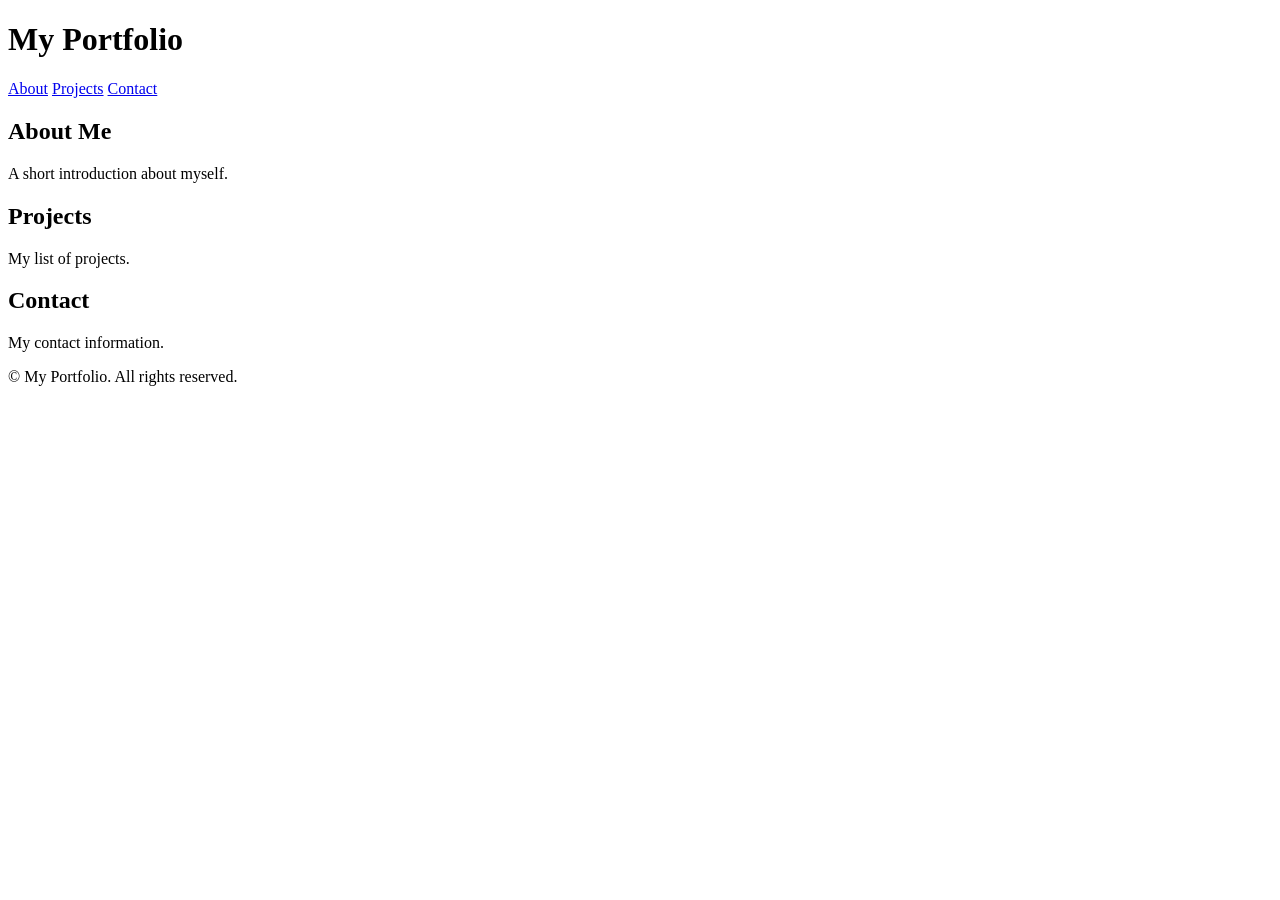
==== index.html @ 0d49449a "Finalize portfolio HTML structure" ====
<!DOCTYPE html>
<html lang="en-US">
    <head> 
        <meta charset="UTF-8">
        <meta name="viewport" content="width=device-width, initial-scale=1.0">
        <meta name="description" content="A personal portfolio showcasing my background, projects, and contact information.">
        <title>My Portfolio</title>
        <link rel="stylesheet" href="style.css">
        <script src="script.js" defer></script>
    </head>
    <body>
        <header>
            <h1>My Portfolio</h1>
            <nav aria-label="Main navigation">
                <a href="#about">About</a>
                <a href="#projects">Projects</a>
                <a href="#contact">Contact</a>
            </nav>
        </header>
        <main>
            <section id="about">
                <h2>About Me</h2>
                <p>A short introduction about myself.</p>
            </section>
            <section id="projects">
                <h2>Projects</h2>
                <p>My list of projects.</p>
            </section>
            <section id="contact">
                <h2>Contact</h2>
                <p>My contact information.</p>
            </section>
        </main>
        <footer>
            <p>&copy; My Portfolio. All rights reserved.</p>
        </footer>
    </body>
</html>
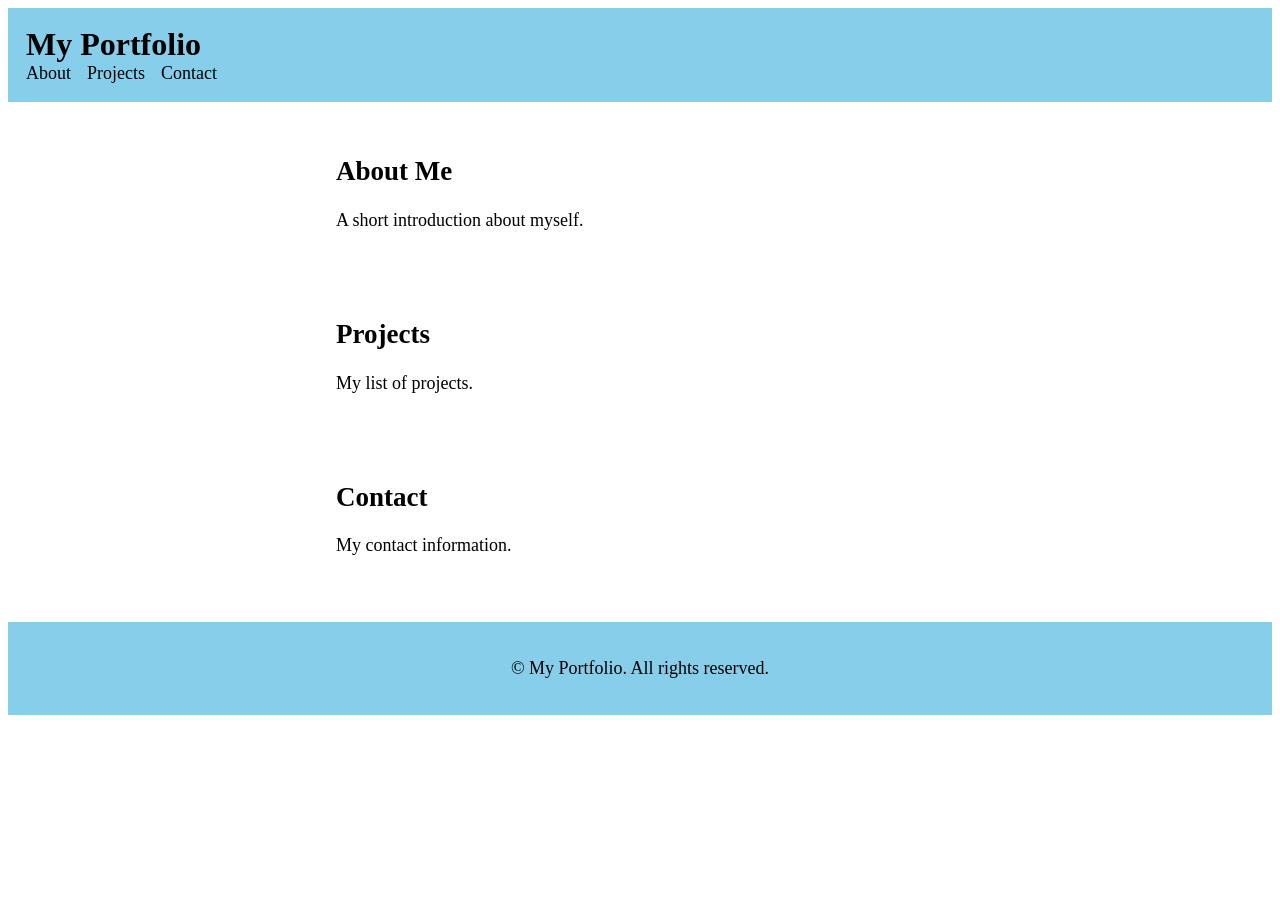
==== commit b2fc73f8: "Update portfolio HTML and CSS" ====
--- a/index.html
+++ b/index.html
@@ -2,7 +2,7 @@
 <html lang="en-US">
     <head> 
         <meta charset="UTF-8">
-        <meta name="viewport" content="width=device-width, initial-scale=1.0">
+        <meta name="viewport" content="width=device-width, initial-scale=1, viewport-fit=cover">
         <meta name="description" content="A personal portfolio showcasing my background, projects, and contact information.">
         <title>My Portfolio</title>
         <link rel="stylesheet" href="style.css">
--- a/style.css
+++ b/style.css
@@ -0,0 +1,69 @@
+/* 1. Global Styles */
+body {
+    background-color: white;
+    font-family: "Times", "Times New Roman", "Georgia", serif;
+    color: black;
+    font-size: large;
+    line-height: normal;
+}
+
+
+/* 2. Header and Navigation */
+header {
+    background-color: #87CEEB;
+    padding: 1em;
+}
+
+header h1 {
+    font-size: 2rem;
+    font-weight: 700;
+    margin: 0;
+}
+
+nav {
+    display: flex;
+    gap: 1rem;
+    align-items: center;
+}
+
+nav a {
+    color: inherit;
+    text-decoration: none;
+}
+
+nav a:hover {
+    background-color: gold;
+}
+
+nav a:focus-visible {
+    outline: 2px dashed crimson;
+    outline-offset: 3px;
+    border-radius: 3px;
+}
+
+
+/* 3. Main Content */
+main {
+    max-width: 40rem;
+    margin: auto;
+    padding: 1rem 3rem;
+}
+
+
+/* 4. Sections */
+section {
+    margin-bottom: 1rem;
+    padding: 1rem;
+}
+
+
+/* 5. Footer */
+footer {
+    background-color: #87CEEB;
+    padding: 1em;
+    text-align: center;
+}
+
+
+/* 6. Responsive Design */
+
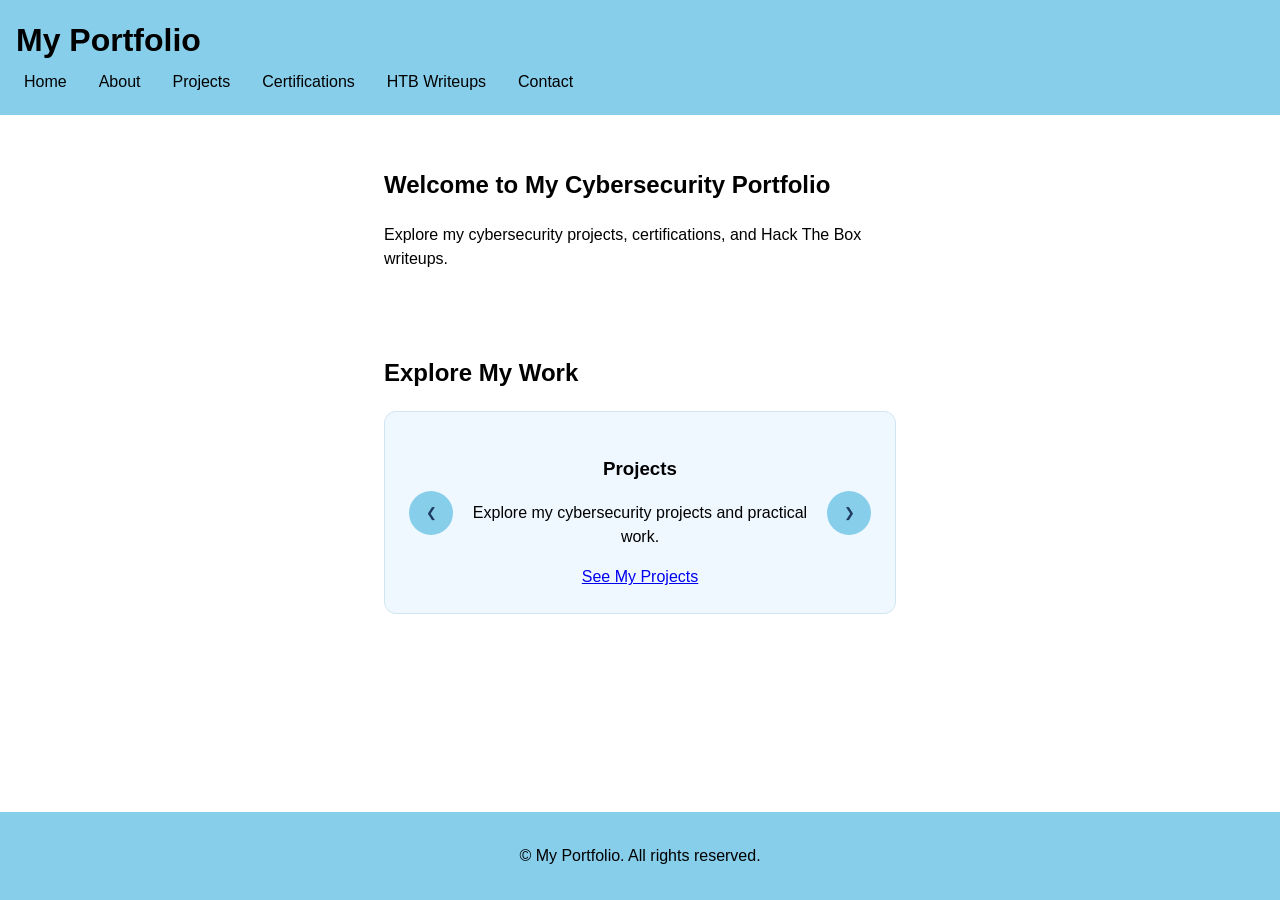
==== commit d419d6c9: "Updated code for the index.html, about.html, style.css, and script.js." ====
--- a/index.html
+++ b/index.html
@@ -12,23 +12,41 @@
         <header>
             <h1>My Portfolio</h1>
             <nav aria-label="Main navigation">
-                <a href="#about">About</a>
-                <a href="#projects">Projects</a>
-                <a href="#contact">Contact</a>
+                <a href="index.html">Home</a>
+                <a href="about.html">About</a>
+                <a href="projects.html">Projects</a>
+                <a href="certifications.html">Certifications</a>
+                <a href="writeups/">HTB Writeups</a>
+                <a href="contact.html">Contact</a>
             </nav>
         </header>
         <main>
-            <section id="about">
-                <h2>About Me</h2>
-                <p>A short introduction about myself.</p>
+            <section id="welcome">
+                <h2>Welcome to My Cybersecurity Portfolio</h2>
+                <p>
+                    Explore my cybersecurity projects, certifications,
+                    and Hack The Box writeups.
+                </p>
             </section>
-            <section id="projects">
-                <h2>Projects</h2>
-                <p>My list of projects.</p>
-            </section>
-            <section id="contact">
-                <h2>Contact</h2>
-                <p>My contact information.</p>
+            <section id="portfolio-highlights">
+                <h2>Explore My Work</h2>
+                <div class="carousel">
+                    <button type="button" id="previous-slide" aria-label="Previous slide">
+                        &#10094;
+                    </button>
+                    <div class="carousel-content" aria-live="polite">
+                        <h3 id="slide-title">Projects</h3>
+                        <p id="slide-description">
+                            Explore my cybersecurity projects and practical work.
+                        </p>
+                        <a id="slide-link" href="projects.html">
+                            See My Projects
+                        </a>
+                    </div>
+                    <button type="button" id="next-slide" aria-label="Next slide">
+                        &#10095;
+                    </button>
+                </div>
             </section>
         </main>
         <footer>
--- a/style.css
+++ b/style.css
@@ -1,10 +1,14 @@
 /* 1. Global Styles */
 body {
     background-color: white;
-    font-family: "Times", "Times New Roman", "Georgia", serif;
+    font-family: "Segoe UI", Arial, sans-serif;
     color: black;
-    font-size: large;
-    line-height: normal;
+    font-size: 1rem;
+    line-height: 1.5;
+    margin: 0;
+    display: flex;
+    flex-direction: column;
+    min-height: 100vh;
 }
 
 
@@ -29,24 +33,31 @@
 nav a {
     color: inherit;
     text-decoration: none;
+    padding: 0.35rem 0.5rem;
+    border-radius: 5px;
 }
 
 nav a:hover {
-    background-color: gold;
+    text-decoration: underline;
+    text-underline-offset: 4px;
 }
 
 nav a:focus-visible {
-    outline: 2px dashed crimson;
-    outline-offset: 3px;
-    border-radius: 3px;
+    outline: 2px solid #1E3A5F;
+    outline-offset: -3px;
+    background-color: transparent;
+    border-radius: 12px;
 }
 
 
 /* 3. Main Content */
 main {
     max-width: 40rem;
-    margin: auto;
+    margin: 0 auto;
     padding: 1rem 3rem;
+    flex-grow: 1;
+    width: 100%;
+    box-sizing: border-box;
 }
 
 
@@ -66,4 +77,94 @@
 
 
 /* 6. Responsive Design */
+@media (max-width: 600px) {
+    main {
+        padding: 1rem;
+        text-align: center;
+    }
 
+    header h1 {
+        text-align: center;
+        margin-bottom: 1rem;
+    }
+
+    nav {
+        flex-direction: column;
+    }
+
+    nav a {
+        padding: 0.5rem 0.75rem;
+    }
+}
+
+
+/* 7. Homepage Carousel */
+.carousel {
+    display: flex;
+    align-items: center;
+    gap: 1rem;
+    padding: 1.5rem;
+    background-color: #F0F8FF;
+    border: 1px solid #D1E5F0;
+    border-radius: 12px;
+}
+
+
+/* Centering Carousel Content */
+.carousel-content {
+    flex: 1;
+    text-align: center;
+}
+
+
+/* Carousel Navigation Buttons */
+.carousel button {
+    background-color: #87CEEB;
+    color: #1E3A5F;
+    border: none;
+    border-radius: 50%;
+    width: 2.75rem;
+    height: 2.75rem;
+    cursor: pointer;
+    flex-shrink: 0;
+}
+
+
+/* Adding Hovering Effect on Buttons */
+.carousel button:hover {
+    background-color: #B8DFF0;
+}
+
+.carousel button:focus-visible {
+    outline: 2px solid #1E3A5F;
+    outline-offset: 3px;
+}
+
+
+/* 8. Carousel Fade Transition */
+.carousel-content {
+    transition: opacity 0.8s ease-in-out;
+}
+
+.carousel-content.fade-out {
+    opacity: 0;
+}
+
+
+/* 9. Responsive Carousel */
+@media (max-width: 600px) {
+    .carousel {
+        gap: 0.5rem;
+        padding: 1rem 0.5rem;
+    }
+
+    .carousel button {
+        width: 2.5rem;
+        height: 2.5rem;
+    }
+
+    .carousel-content {
+        min-width: 0;
+        overflow-wrap: break-word;
+    }
+}
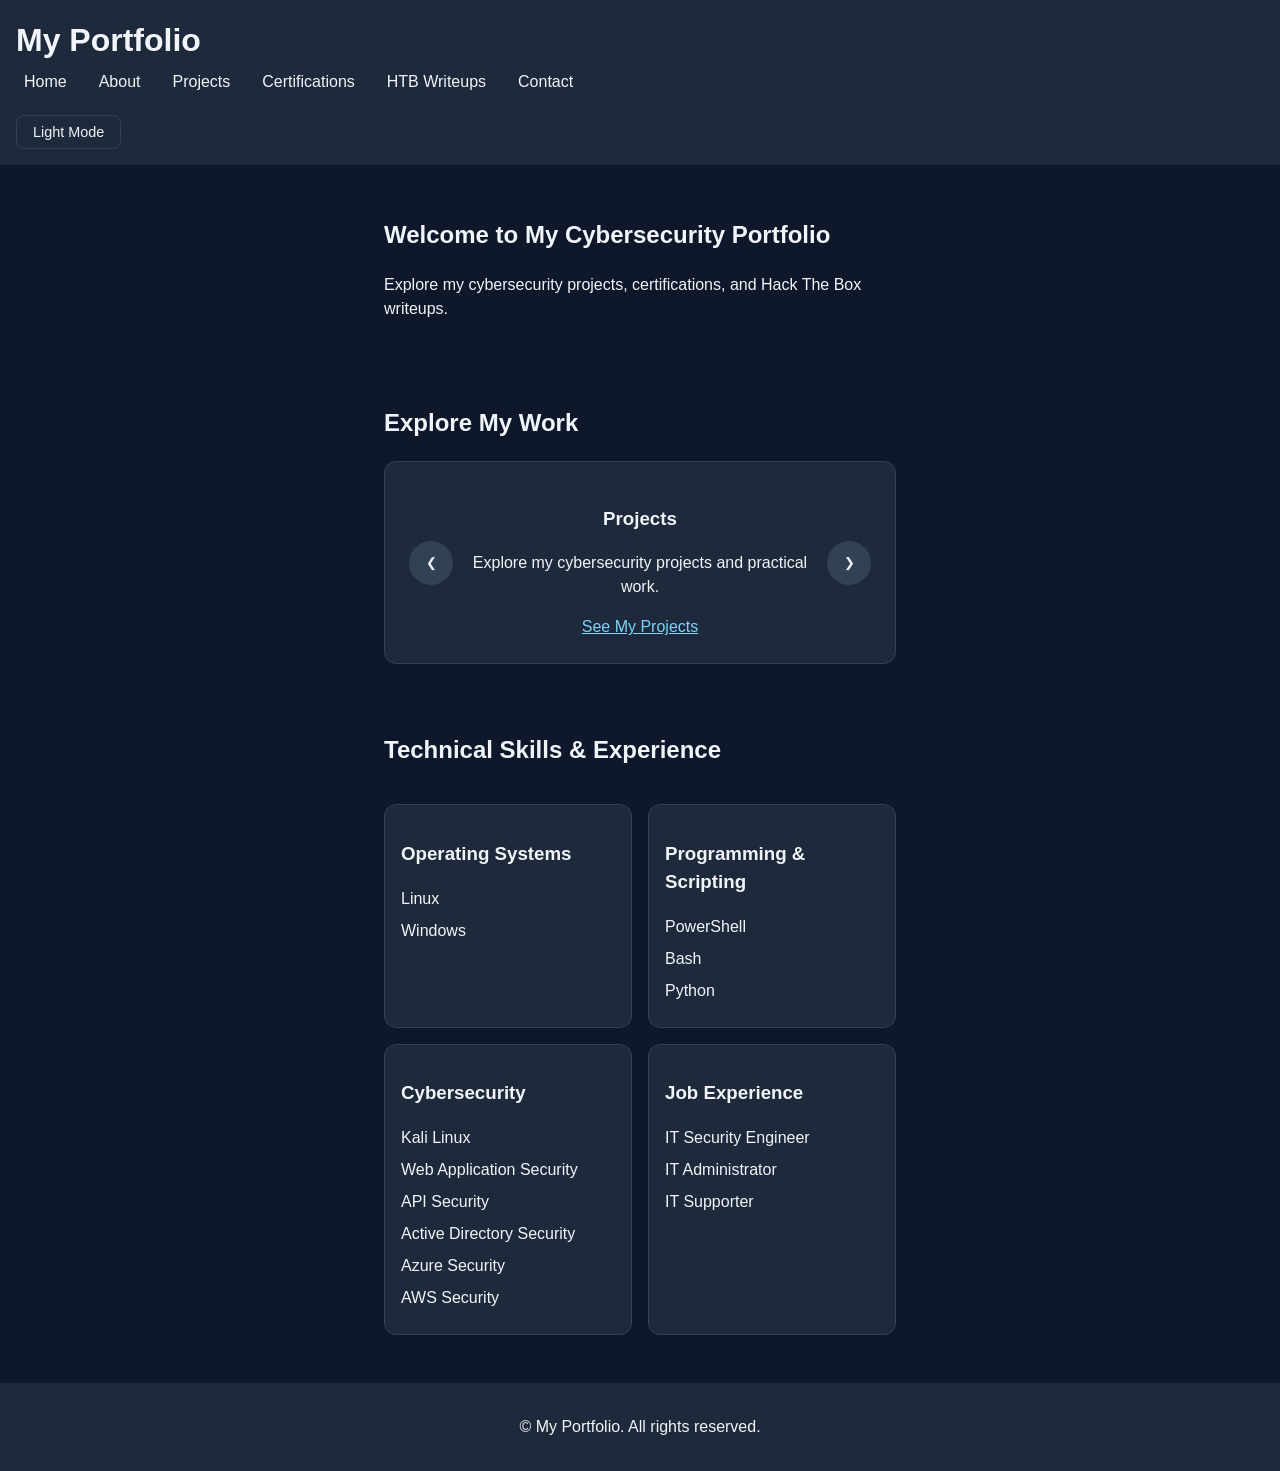
==== commit db963700: "Add technical skills section and persistent dark mode" ====
--- a/index.html
+++ b/index.html
@@ -1,5 +1,5 @@
 <!DOCTYPE html>
-<html lang="en-US">
+<html lang="en-US" data-theme="dark">
     <head> 
         <meta charset="UTF-8">
         <meta name="viewport" content="width=device-width, initial-scale=1, viewport-fit=cover">
@@ -19,6 +19,10 @@
                 <a href="writeups/">HTB Writeups</a>
                 <a href="contact.html">Contact</a>
             </nav>
+            <!-- Theme Toggle -->
+            <button type="button" id="theme-toggle" aria-label="Switch to light mode">
+                Light Mode
+            </button>
         </header>
         <main>
             <section id="welcome">
@@ -48,6 +52,44 @@
                     </button>
                 </div>
             </section>
+            <!-- Technical Skills and Experience -->
+            <section id="skills-experience">
+                <h2>Technical Skills & Experience</h2>
+                <div class="skills-category">
+                    <h3>Operating Systems</h3>
+                    <ul>
+                        <li>Linux</li>
+                        <li>Windows</li>
+                    </ul>
+                </div>
+                <div class="skills-category">
+                    <h3>Programming & Scripting</h3>
+                    <ul>
+                        <li>PowerShell</li>
+                        <li>Bash</li>
+                        <li>Python</li>
+                    </ul>
+                </div>
+                <div class="skills-category">
+                    <h3>Cybersecurity</h3>
+                    <ul>
+                        <li>Kali Linux</li>
+                        <li>Web Application Security</li>
+                        <li>API Security</li>
+                        <li>Active Directory Security</li>
+                        <li>Azure Security</li>
+                        <li>AWS Security</li>
+                    </ul>
+                </div>
+                <div class="skills-category">
+                    <h3>Job Experience</h3>
+                    <ul>
+                        <li>IT Security Engineer</li>
+                        <li>IT Administrator</li>
+                        <li>IT Supporter</li>
+                    </ul>
+                </div>
+            </section>
         </main>
         <footer>
             <p>&copy; My Portfolio. All rights reserved.</p>
--- a/style.css
+++ b/style.css
@@ -1,8 +1,32 @@
+/* 0. Theme Colors */
+:root {
+    --background-color: #FFFFFF;
+    --text-color: #000000;
+    --header-footer-color: #87CEEB;
+    --card-background-color: #F0F8FF;
+    --card-border-color: #D1E5F0;
+    --accent-color: #1E3A5F;
+    --button-hover-color: #B8DFF0;
+}
+
+
+/* Dark Theme Colors */
+[data-theme="dark"] {
+    --background-color: #0F172A;
+    --text-color: #F1F5F9;
+    --header-footer-color: #1E293B;
+    --card-background-color: #1E293B;
+    --card-border-color: #334155;
+    --accent-color: #7DD3FC;
+    --button-hover-color: #334155;
+}
+
+
 /* 1. Global Styles */
 body {
-    background-color: white;
+    background-color: var(--background-color);
     font-family: "Segoe UI", Arial, sans-serif;
-    color: black;
+    color: var(--text-color);
     font-size: 1rem;
     line-height: 1.5;
     margin: 0;
@@ -14,7 +38,7 @@
 
 /* 2. Header and Navigation */
 header {
-    background-color: #87CEEB;
+    background-color: var(--header-footer-color);
     padding: 1em;
 }
 
@@ -43,7 +67,7 @@
 }
 
 nav a:focus-visible {
-    outline: 2px solid #1E3A5F;
+    outline: 2px solid var(--accent-color);
     outline-offset: -3px;
     background-color: transparent;
     border-radius: 12px;
@@ -70,7 +94,7 @@
 
 /* 5. Footer */
 footer {
-    background-color: #87CEEB;
+    background-color: var(--header-footer-color);
     padding: 1em;
     text-align: center;
 }
@@ -104,8 +128,8 @@
     align-items: center;
     gap: 1rem;
     padding: 1.5rem;
-    background-color: #F0F8FF;
-    border: 1px solid #D1E5F0;
+    background-color: var(--card-background-color);
+    border: 1px solid var(--card-border-color);
     border-radius: 12px;
 }
 
@@ -119,8 +143,8 @@
 
 /* Carousel Navigation Buttons */
 .carousel button {
-    background-color: #87CEEB;
-    color: #1E3A5F;
+    background-color: var(--header-footer-color);
+    color: var(--accent-color);
     border: none;
     border-radius: 50%;
     width: 2.75rem;
@@ -132,11 +156,11 @@
 
 /* Adding Hovering Effect on Buttons */
 .carousel button:hover {
-    background-color: #B8DFF0;
+    background-color: var(--button-hover-color);
 }
 
 .carousel button:focus-visible {
-    outline: 2px solid #1E3A5F;
+    outline: 2px solid var(--accent-color);
     outline-offset: 3px;
 }
 
@@ -167,4 +191,83 @@
         min-width: 0;
         overflow-wrap: break-word;
     }
+}
+
+
+/* 10. Technical Skills and Experience */
+.skills-category {
+    background-color: var(--card-background-color);
+    border: 1px solid var(--card-border-color);
+    border-radius: 12px;
+    padding: 1rem;
+    margin-bottom: 1rem;
+}
+
+
+/* 11. Technical Skills Grid */
+@media (min-width: 601px) {
+    #skills-experience {
+        display: grid;
+        grid-template-columns: repeat(2, minmax(0, 1fr));
+        gap: 1rem;
+    }
+
+    #skills-experience h2 {
+        grid-column: 1 / -1;
+    }
+
+    .skills-category {
+        margin-bottom: 0;
+    }
+}
+
+
+/* 12. Technical Skills Lists */
+.skills-category ul {
+    list-style: none;
+    padding: 0;
+    margin: 0;
+}
+
+.skills-category li {
+    margin-bottom: 0.5rem;
+}
+
+
+/* 13. Carousel Link Colors */
+.carousel-content a {
+    color: var(--accent-color);
+}
+
+/* 14. Dark Mode Carousel Buttons */
+[data-theme="dark"] .carousel button {
+    background-color: #334155;
+    color: #F1F5F9;
+}
+
+[data-theme="dark"] .carousel button:hover {
+    background-color: #475569;
+}
+
+
+/* 15. Theme Toggle Button */
+#theme-toggle {
+    background-color: var(--card-background-color);
+    color: var(--text-color);
+    border: 1px solid var(--card-border-color);
+    border-radius: 8px;
+    padding: 0.5rem 1rem;
+    margin-top: 1rem;
+    font-family: inherit;
+    font-size: 0.9rem;
+    cursor: pointer;
+}
+
+#theme-toggle:hover {
+    background-color: var(--button-hover-color);
+}
+
+#theme-toggle:focus-visible {
+    outline: 2px solid var(--accent-color);
+    outline-offset: 3px;
 }
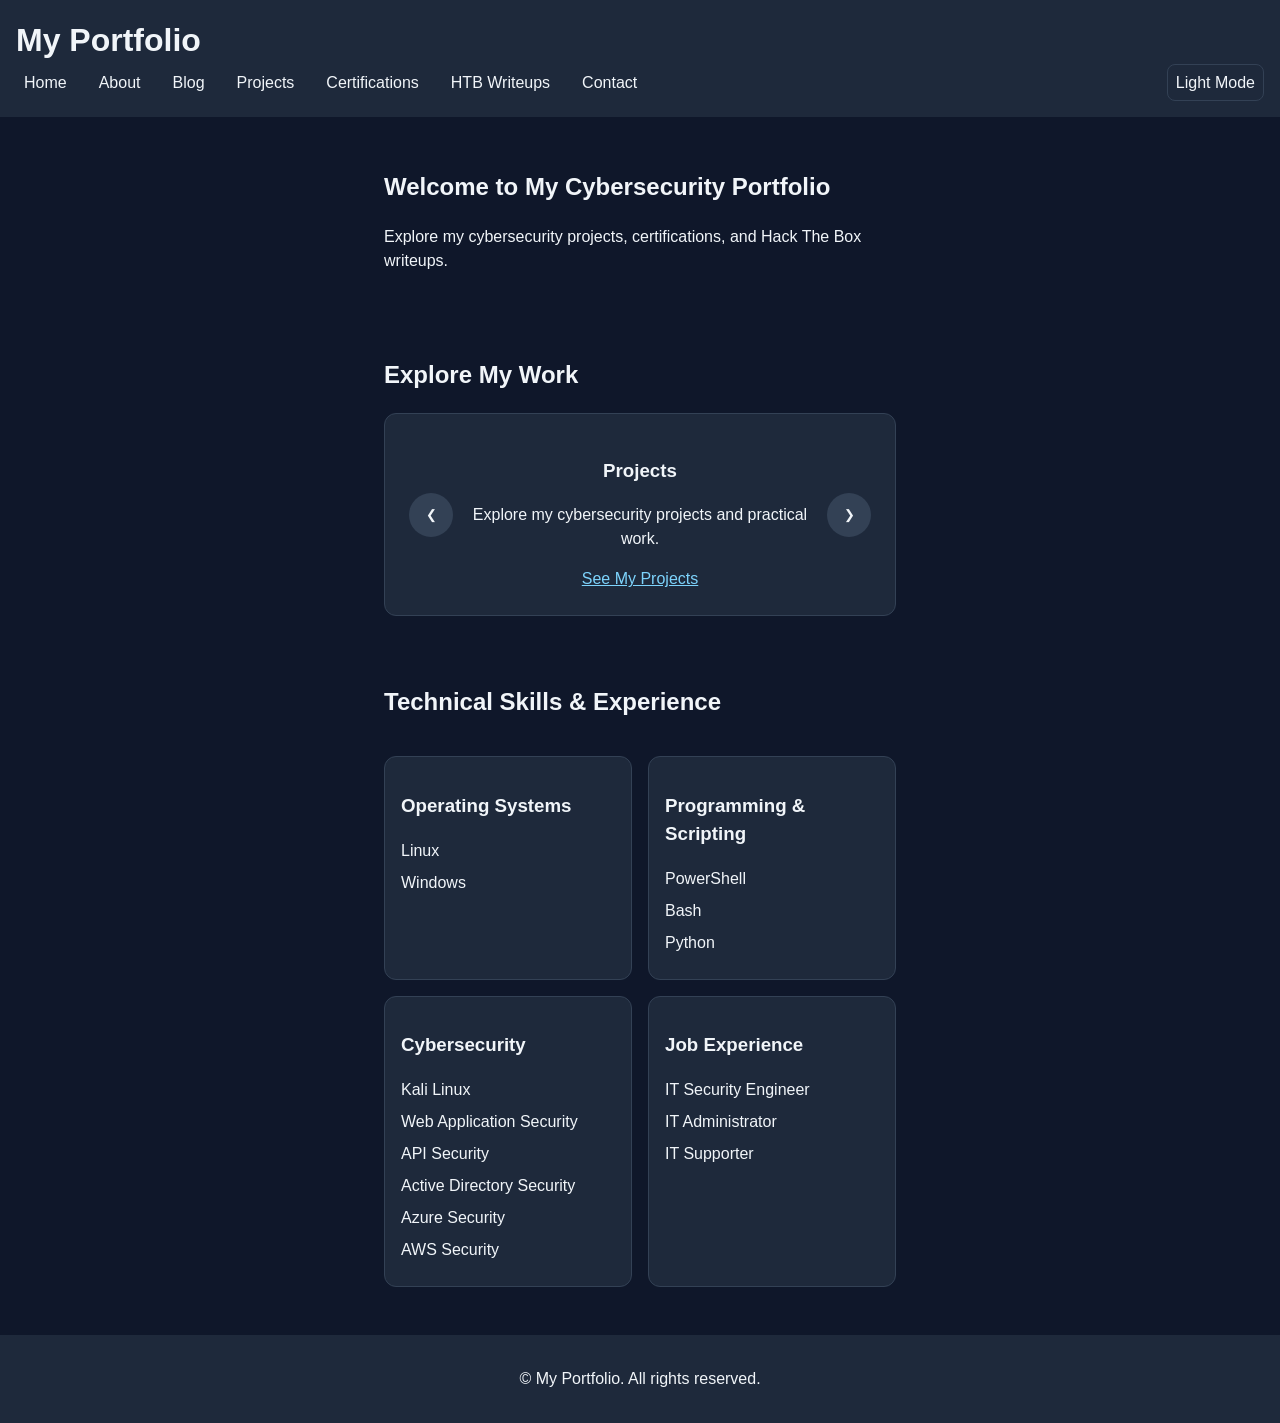
==== commit ad805a1a: "Add portfolio pages and HTB writeup filtering" ====
--- a/index.html
+++ b/index.html
@@ -7,6 +7,7 @@
         <title>My Portfolio</title>
         <link rel="stylesheet" href="style.css">
         <script src="script.js" defer></script>
+        <script src="theme.js" defer></script>
     </head>
     <body>
         <header>
@@ -14,9 +15,10 @@
             <nav aria-label="Main navigation">
                 <a href="index.html">Home</a>
                 <a href="about.html">About</a>
+                <a href="blog/index.html">Blog</a>
                 <a href="projects.html">Projects</a>
                 <a href="certifications.html">Certifications</a>
-                <a href="writeups/">HTB Writeups</a>
+                <a href="writeups/index.html">HTB Writeups</a>
                 <a href="contact.html">Contact</a>
             </nav>
             <!-- Theme Toggle -->
--- a/style.css
+++ b/style.css
@@ -40,12 +40,16 @@
 header {
     background-color: var(--header-footer-color);
     padding: 1em;
+    display: grid;
+    grid-template-columns: 1fr auto;
+    align-items: center;
 }
 
 header h1 {
     font-size: 2rem;
     font-weight: 700;
     margin: 0;
+    grid-column: 1 / -1;
 }
 
 nav {
@@ -256,18 +260,115 @@
     color: var(--text-color);
     border: 1px solid var(--card-border-color);
     border-radius: 8px;
-    padding: 0.5rem 1rem;
-    margin-top: 1rem;
+    padding: 0.35rem 0.5rem;
+    margin-top: 0;
+    font-family: inherit;
+    font-size: 1rem;
+    cursor: pointer;
+    display: block;
+    margin-left: 1rem;
+    line-height: 1.5;
+}
+
+#theme-toggle:hover {
+    background-color: var(--button-hover-color);
+}
+
+#theme-toggle:focus-visible {
+    outline: 2px solid var(--accent-color);
+    outline-offset: 3px;
+}
+
+
+/* 16. Writeup Category Filters */
+.writeup-filters {
+    display: flex;
+    flex-wrap: wrap;
+    gap: 0.75rem;
+    margin-top: 1.5rem;
+}
+
+.filter-button {
+    background-color: var(--card-background-color);
+    color: var(--text-color);
+    border: 1px solid var(--card-border-color);
+    border-radius: 8px;
+    padding: 0.6rem 1rem;
     font-family: inherit;
     font-size: 0.9rem;
     cursor: pointer;
 }
 
-#theme-toggle:hover {
+.filter-button:hover {
     background-color: var(--button-hover-color);
 }
 
-#theme-toggle:focus-visible {
+.filter-button.active {
+    background-color: var(--accent-color);
+    color: var(--background-color);
+}
+
+.filter-button:focus-visible {
     outline: 2px solid var(--accent-color);
     outline-offset: 3px;
+}
+
+
+/* 17. Writeup Cards */
+.writeup-grid {
+    display: grid;
+    grid-template-columns: repeat(auto-fit, minmax(min(100%, 15rem), 1fr));
+    gap: 1rem;
+    margin-top: 1.5rem;
+}
+
+.writeup-card {
+    background-color: var(--card-background-color);
+    border: 1px solid var(--card-border-color);
+    border-radius: 12px;
+    padding: 1.5rem;
+}
+
+.writeup-card h3 {
+    margin-top: 0;
+}
+
+.writeup-card a {
+    color: var(--accent-color);
+}
+
+.writeup-card a:focus-visible {
+    outline: 2px solid var(--accent-color);
+    outline-offset: 3px;
+}
+
+
+/* HTB Writeups Search */
+.writeup-search {
+    display: flex;
+    flex-direction: column;
+    gap: 0.5rem;
+    margin-top: 1.5rem;
+}
+
+.writeup-search label {
+    font-weight: 600;
+}
+
+.writeup-search input {
+    width: 100%;
+    padding: 0.75rem 1rem;
+    font-family: inherit;
+    font-size: 1rem;
+
+    background-color: var(--card-background-color);
+    color: var(--text-color);
+
+    border: 1px solid var(--card-border-color);
+    border-radius: 8px;
+}
+
+.writeup-search input:focus-visible {
+    outline: 2px solid var(--accent-color);
+    outline-offset: 2px;
 }
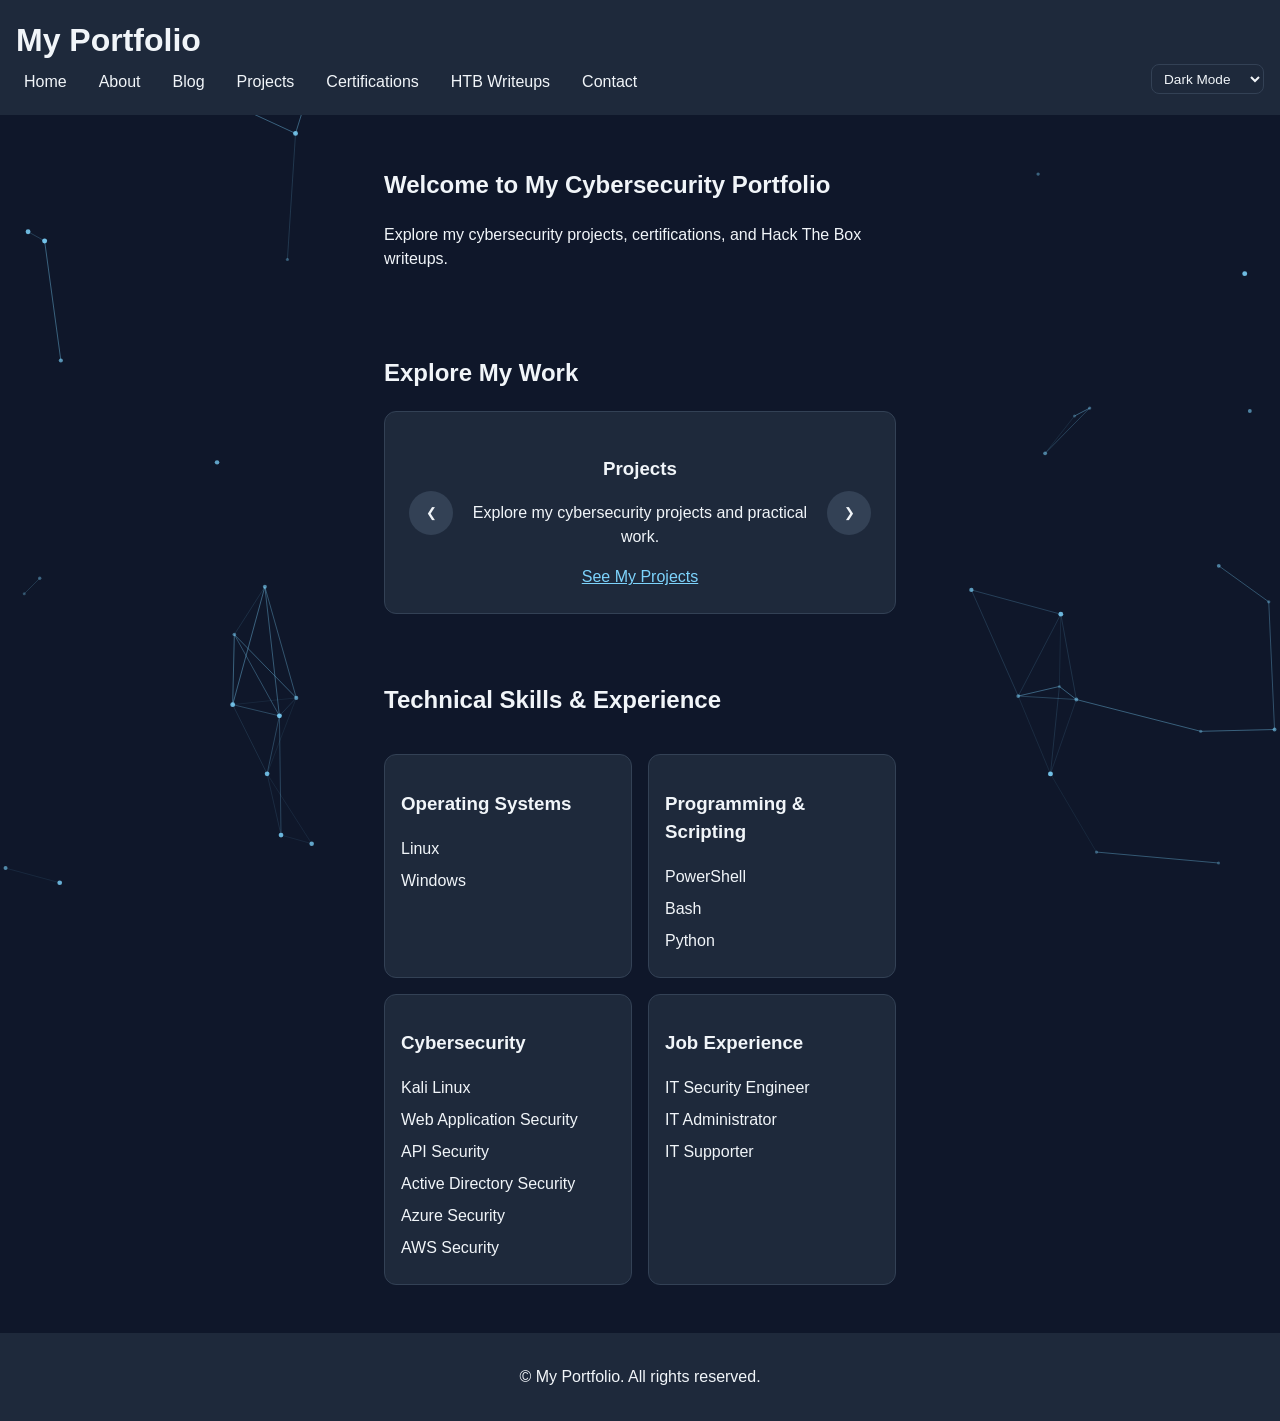
==== commit 0596e776: "Add responsive mobile navigation across portfolio" ====
--- a/index.html
+++ b/index.html
@@ -8,8 +8,11 @@
         <link rel="stylesheet" href="style.css">
         <script src="script.js" defer></script>
         <script src="theme.js" defer></script>
+        <script src="background.js" defer></script>
     </head>
     <body>
+        <!-- Animated Background -->
+        <canvas id="background-canvas" aria-hidden="true"></canvas>
         <header>
             <h1>My Portfolio</h1>
             <nav aria-label="Main navigation">
@@ -21,10 +24,28 @@
                 <a href="writeups/index.html">HTB Writeups</a>
                 <a href="contact.html">Contact</a>
             </nav>
-            <!-- Theme Toggle -->
-            <button type="button" id="theme-toggle" aria-label="Switch to light mode">
-                Light Mode
-            </button>
+            <!-- Mobile Navigation -->
+            <details class="mobile-menu">
+                <summary>
+                    <span class="menu-open-label">☰ Menu</span>
+                    <span class="menu-close-label">✕ Close</span>
+                </summary>
+                <nav aria-label="Mobile navigation">
+                    <a href="index.html">Home</a>
+                    <a href="about.html">About</a>
+                    <a href="blog/index.html">Blog</a>
+                    <a href="projects.html">Projects</a>
+                    <a href="certifications.html">Certifications</a>
+                    <a href="writeups/index.html">HTB Writeups</a>
+                    <a href="contact.html">Contact</a>
+                </nav>
+            </details>
+            <!-- Theme Toggle Selector -->
+            <select id="theme-selector" aria-label="Choose website theme">
+                <option value="dark">Dark Mode</option>
+                <option value="light">Light Mode</option>
+                <option value="cyber">Cyber Mode</option>
+            </select>
         </header>
         <main>
             <section id="welcome">
--- a/style.css
+++ b/style.css
@@ -111,17 +111,36 @@
         text-align: center;
     }
 
+    header {
+        grid-template-columns: 1fr auto;
+        gap: 0.75rem;
+    }
+
     header h1 {
-        text-align: center;
-        margin-bottom: 1rem;
+        grid-column: 1;
+        font-size: 1.5rem;
+        text-align: left;
+        margin: 0;
     }
 
     nav {
+        grid-column: 1 / -1;
         flex-direction: column;
+        align-items: stretch;
+        gap: 0.25rem;
     }
 
     nav a {
-        padding: 0.5rem 0.75rem;
+        padding: 0.65rem 0.75rem;
+        text-align: left;
+    }
+
+    #theme-selector {
+        grid-column: 2;
+        grid-row: 1;
+        margin-left: 0;
+        max-width: 100%;
+        font-size: 0.85rem;
     }
 }
 
@@ -254,33 +273,7 @@
 }
 
 
-/* 15. Theme Toggle Button */
-#theme-toggle {
-    background-color: var(--card-background-color);
-    color: var(--text-color);
-    border: 1px solid var(--card-border-color);
-    border-radius: 8px;
-    padding: 0.35rem 0.5rem;
-    margin-top: 0;
-    font-family: inherit;
-    font-size: 1rem;
-    cursor: pointer;
-    display: block;
-    margin-left: 1rem;
-    line-height: 1.5;
-}
-
-#theme-toggle:hover {
-    background-color: var(--button-hover-color);
-}
-
-#theme-toggle:focus-visible {
-    outline: 2px solid var(--accent-color);
-    outline-offset: 3px;
-}
-
-
-/* 16. Writeup Category Filters */
+/* 15. Writeup Category Filters */
 .writeup-filters {
     display: flex;
     flex-wrap: wrap;
@@ -314,7 +307,7 @@
 }
 
 
-/* 17. Writeup Cards */
+/* 16. Writeup Cards */
 .writeup-grid {
     display: grid;
     grid-template-columns: repeat(auto-fit, minmax(min(100%, 15rem), 1fr));
@@ -371,4 +364,220 @@
 .writeup-search input:focus-visible {
     outline: 2px solid var(--accent-color);
     outline-offset: 2px;
+}
+
+
+/* Cyber Mode Theme */
+[data-theme="cyber"] {
+    --background-color: #0A0F0D;
+    --text-color: #F3F4F6;
+    --header-footer-color: #171D1A;
+    --card-background-color: #171D1A;
+    --card-border-color: #35453C;
+    --accent-color: #4ADE80;
+    --button-hover-color: #263B2E;
+}
+
+
+/* Cyber Mode Buttons */
+[data-theme="cyber"] .carousel button {
+    background-color: #263B2E;
+    color: #4ADE80;
+}
+
+[data-theme="cyber"] .carousel button:hover {
+    background-color: #354D3B;
+}
+
+
+/* 17. Theme Selector */
+#theme-selector {
+    background-color: var(--card-background-color);
+    color: var(--text-color);
+    border: 1px solid var(--card-border-color);
+    border-radius: 8px;
+    padding: 0.35rem 0.5rem;
+    margin-left: 1rem;
+    font-family: inherit;
+    font-size: 1rem;
+    line-height: 1.5;
+    cursor: pointer;
+}
+
+#theme-selector:hover {
+    background-color: var(--button-hover-color);
+}
+
+#theme-selector:focus-visible {
+    outline: 2px solid var(--accent-color);
+    outline-offset: 3px;
+}
+
+
+/* 19. About Me Cards */
+.about-card {
+    background-color: var(--card-background-color);
+    border: 1px solid var(--card-border-color);
+    border-radius: 12px;
+    padding: 1.5rem;
+    margin-bottom: 1rem;
+}
+
+.about-card h3 {
+    margin-top: 0;
+}
+
+
+/* 20. Animated Background Canvas */
+#background-canvas {
+    position: fixed;
+    inset: 0;
+    width: 100%;
+    height: 100%;
+    pointer-events: none;
+    z-index: 0;
+}
+
+/* Keep Website Content Above Animation */
+header,
+main,
+footer {
+    position: relative;
+    z-index: 1;
+}
+
+
+/* 22. Mobile Menu Open and Close Labels */
+
+/* Hide the Close label by default */
+.menu-close-label {
+    display: none;
+}
+
+/* Show Close when the menu is open */
+.mobile-menu[open] .menu-open-label {
+    display: none;
+}
+
+.mobile-menu[open] .menu-close-label {
+    display: inline;
+}
+
+
+/* 23. Desktop and Mobile Navigation Layout */
+
+/* Desktop: Hide the mobile menu */
+.mobile-menu {
+    display: none;
+}
+
+/* Desktop: Position navigation and theme selector */
+header > nav {
+    grid-column: 1;
+    grid-row: 2;
+}
+
+header > #theme-selector {
+    grid-column: 2;
+    grid-row: 2;
+    justify-self: end;
+    align-self: start;
+    margin-left: 0;
+    font-size: 0.85rem;
+    z-index: 1;
+}
+
+
+/* Mobile Layout */
+@media (max-width: 600px) {
+
+    /* Hide desktop navigation */
+    header > nav {
+        display: none;
+    }
+
+    header h1 {
+        grid-column: 1 / -1;
+        grid-row: 1;
+        text-align: center;
+        font-size: 1.5rem;
+        margin: 0;
+    }
+
+    /* Show collapsible mobile menu */
+    .mobile-menu {
+        display: block;
+        grid-column: 1 / -1;
+        grid-row: 2;
+        width: 100%;
+        min-width: 0;
+    }
+
+    /* Keep theme selector beside the title */
+    header > #theme-selector {
+        grid-column: 2;
+        grid-row: 2;
+        justify-self: end;
+        margin-left: 0;
+        font-size: 0.85rem;
+    }
+
+    /* Style the Menu / Close button */
+    .mobile-menu summary {
+        display: inline-block;
+        list-style: none;
+        cursor: pointer;
+        background-color: var(--card-background-color);
+        color: var(--text-color);
+        border: 1px solid var(--card-border-color);
+        border-radius: 8px;
+        padding: 0.5rem 0.75rem;
+        width: fit-content;
+        box-sizing: border-box;
+        position: relative;
+    }
+
+    /* Remove browser's default triangle */
+    .mobile-menu summary::-webkit-details-marker {
+        display: none;
+    }
+
+    .mobile-menu summary:focus-visible {
+        outline: 2px solid var(--accent-color);
+        outline-offset: 3px;
+    }
+
+    /* Style navigation links inside the opened menu */
+    .mobile-menu nav { 
+        display: flex;
+        flex-direction: column;
+        align-items: stretch;
+        gap: 0.25rem;
+        margin-top: 0.75rem;
+        padding: 0.5rem;
+        background-color: var(--card-background-color);
+        border: 1px solid var(--card-border-color);
+        border-radius: 8px;
+        width: 100%;
+        box-sizing: border-box;
+    }
+
+    .mobile-menu nav a {
+        padding: 0.5rem 0.75rem;
+        text-align: left;
+    }
+}
+
+
+/* 24. Navigation Visibility Fix */
+
+/* Desktop: Show only desktop navigation */
+@media (min-width: 601px) {
+    header > .mobile-menu {
+        display: none;
+    }
+
+    header > nav {
+        display: flex;
+    }
 }
